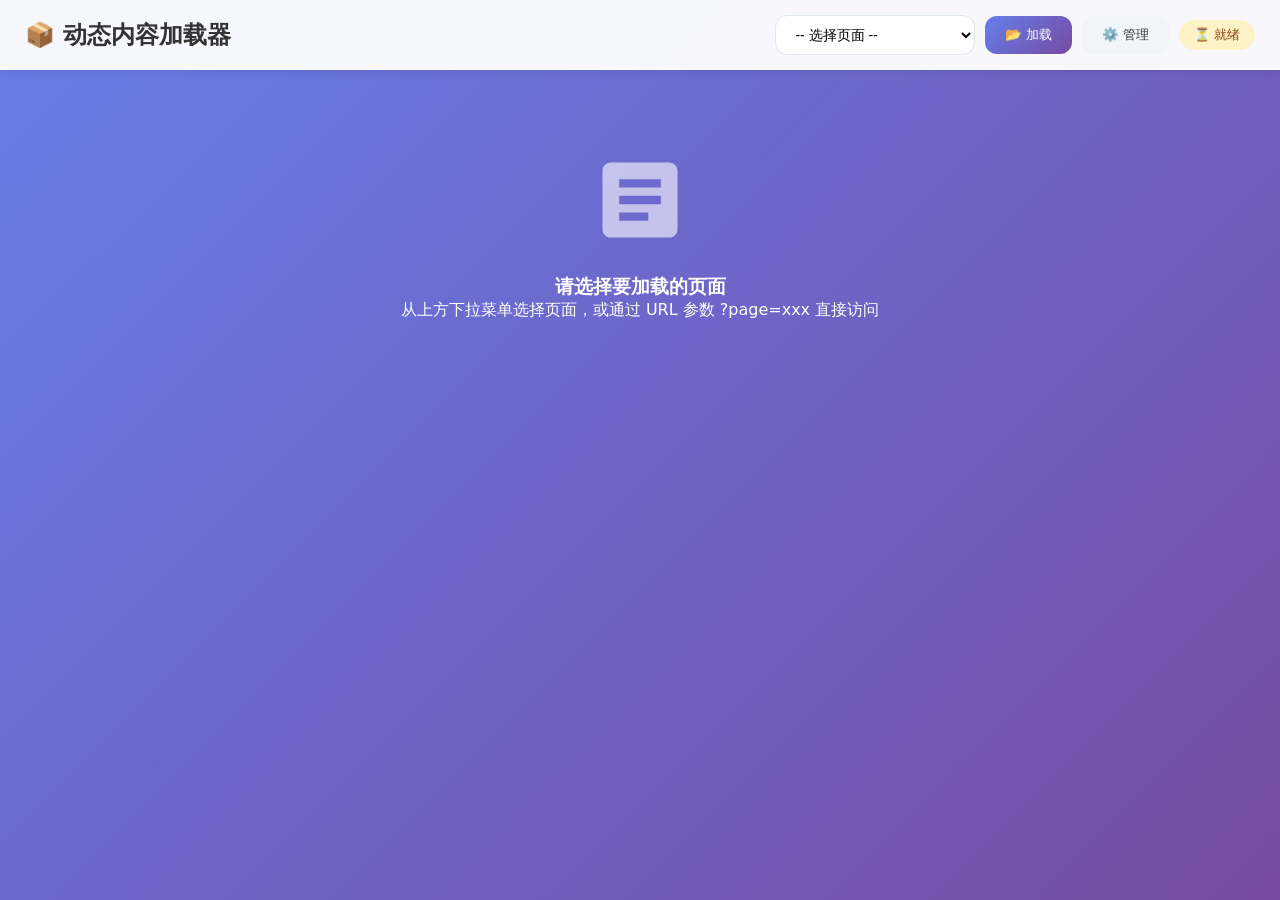
==== index.html @ f2f9ce3c "Add files via upload" ====
<!DOCTYPE html>
<html lang="zh">
<head>
    <meta charset="UTF-8">
    <meta name="viewport" content="width=device-width, initial-scale=1.0, maximum-scale=1.0, user-scalable=no">
    <title>动态页面加载器</title>
    <style>
        * { margin: 0; padding: 0; box-sizing: border-box; }
        body {
            font-family: system-ui, -apple-system, 'Segoe UI', Roboto, sans-serif;
            background: linear-gradient(135deg, #667eea 0%, #764ba2 100%);
            min-height: 100vh;
        }
        .loader-header {
            background: rgba(255,255,255,0.95);
            padding: 15px 25px;
            display: flex;
            justify-content: space-between;
            align-items: center;
            box-shadow: 0 2px 10px rgba(0,0,0,0.1);
            flex-wrap: wrap;
            gap: 15px;
        }
        .loader-header h1 { font-size: 1.5rem; color: #333; }
        .page-selector { display: flex; gap: 10px; align-items: center; flex-wrap: wrap; }
        .page-selector select {
            padding: 10px 15px;
            border: 1.5px solid #dde7f0;
            border-radius: 12px;
            font-size: 14px;
            background: white;
            min-width: 200px;
        }
        .page-selector button {
            padding: 10px 20px;
            background: linear-gradient(135deg, #667eea 0%, #764ba2 100%);
            color: white;
            border: none;
            border-radius: 12px;
            font-weight: 500;
            cursor: pointer;
        }
        .status-badge {
            padding: 6px 15px;
            border-radius: 20px;
            font-size: 13px;
            font-weight: 500;
        }
        .status-loading { background: #fef3c7; color: #92400e; }
        .status-success { background: #d1fae5; color: #065f46; }
        .status-error { background: #fee2e2; color: #991b1b; }
        #dynamicContent { min-height: calc(100vh - 70px); }
        .empty-state {
            text-align: center;
            padding: 80px 20px;
            color: white;
        }
        .empty-state svg { width: 100px; height: 100px; margin-bottom: 20px; opacity: 0.6; }
        
        .admin-panel {
            background: rgba(255,255,255,0.98);
            margin: 20px;
            padding: 25px;
            border-radius: 20px;
            box-shadow: 0 10px 40px rgba(0,0,0,0.2);
            display: none;
        }
        .admin-panel.show { display: block; }
        .admin-panel h3 { margin-bottom: 20px; color: #333; }
        .admin-panel label { font-weight: 500; color: #555; display: block; margin-bottom: 5px; margin-top: 10px; }
        .admin-panel input, .admin-panel textarea {
            width: 100%;
            padding: 12px;
            border: 1.5px solid #e2e8f0;
            border-radius: 12px;
            font-family: monospace;
            font-size: 13px;
            margin-bottom: 5px;
        }
        .admin-panel textarea { resize: vertical; }
        .admin-panel button {
            padding: 12px 24px;
            background: #0a2540;
            color: white;
            border: none;
            border-radius: 12px;
            cursor: pointer;
            margin-right: 10px;
            margin-top: 15px;
            font-weight: 500;
        }
        .admin-panel .btn-secondary { background: #f1f5f9; color: #333; }
        .admin-panel .btn-danger { background: #dc2626; color: white; }
        
        .editor-tabs {
            display: flex;
            gap: 5px;
            margin-bottom: 10px;
            border-bottom: 1px solid #e2e8f0;
        }
        .editor-tab {
            padding: 8px 16px;
            background: none;
            border: none;
            cursor: pointer;
            font-size: 14px;
            color: #666;
            border-radius: 8px 8px 0 0;
        }
        .editor-tab.active {
            background: #f1f5f9;
            color: #667eea;
            font-weight: 500;
        }
        .editor-pane { display: none; }
        .editor-pane.active { display: block; }
        
        .overlay {
            display: none;
            position: fixed;
            top: 0; left: 0; right: 0; bottom: 0;
            background: rgba(0,0,0,0.4);
            backdrop-filter: blur(4px);
            z-index: 9999;
        }
        .overlay.show { display: block; }
        
        .pwd-modal {
            display: none;
            position: fixed;
            top: 30%;
            left: 50%;
            transform: translate(-50%, -50%);
            background: white;
            border-radius: 28px;
            padding: 30px;
            box-shadow: 0 30px 60px rgba(0,0,0,0.3);
            z-index: 10000;
            max-width: 380px;
            width: 90%;
        }
        .pwd-modal.show { display: block; }
        .pwd-modal h4 { margin-bottom: 20px; color: #333; }
        .pwd-modal input {
            width: 100%;
            padding: 14px;
            font-size: 1.1rem;
            text-align: center;
            border: 2px solid #e2e8f0;
            border-radius: 20px;
            margin-bottom: 20px;
        }
        .pwd-modal input:focus { border-color: #667eea; outline: none; }
        .pwd-actions { display: flex; gap: 12px; }
        .pwd-actions button {
            flex: 1;
            padding: 14px;
            border-radius: 40px;
            font-weight: 600;
            cursor: pointer;
            border: none;
            font-size: 1rem;
        }
        .btn-confirm { background: linear-gradient(135deg, #667eea 0%, #764ba2 100%); color: white; }
        .btn-cancel { background: #f1f5f9; color: #333; }
        
        .toast-msg {
            position: fixed;
            bottom: 30px;
            left: 50%;
            transform: translateX(-50%);
            background: #1e293b;
            color: white;
            padding: 12px 30px;
            border-radius: 60px;
            opacity: 0;
            transition: opacity 0.2s;
            z-index: 99999;
            pointer-events: none;
        }
        .toast-msg.show { opacity: 1; }
        
        .action-buttons {
            display: flex;
            gap: 10px;
            flex-wrap: wrap;
        }
    </style>
</head>
<body>
    <div class="loader-header">
        <h1>📦 动态内容加载器</h1>
        <div class="page-selector">
            <select id="pageSelect">
                <option value="">-- 选择页面 --</option>
            </select>
            <button id="loadPageBtn">📂 加载</button>
            <button id="toggleAdminBtn" style="background:#f1f5f9;color:#333;">⚙️ 管理</button>
            <span class="status-badge status-loading" id="loadStatus">⏳ 就绪</span>
        </div>
    </div>

    <div class="admin-panel" id="adminPanel">
        <h3>📝 代码编辑器</h3>
        <label>📛 页面名称:</label>
        <input type="text" id="adminPageName" placeholder="例如: message_board">
        
        <div class="editor-tabs">
            <button class="editor-tab active" data-tab="html">📄 HTML</button>
            <button class="editor-tab" data-tab="css">🎨 CSS</button>
            <button class="editor-tab" data-tab="js">⚙️ JavaScript</button>
            <button class="editor-tab" data-tab="combined">📦 完整代码</button>
        </div>
        
        <div class="editor-pane active" id="pane-html">
            <label>HTML 内容:</label>
            <textarea id="adminHtml" rows="12" placeholder="HTML 代码..."></textarea>
        </div>
        
        <div class="editor-pane" id="pane-css">
            <label>CSS 内容:</label>
            <textarea id="adminCss" rows="12" placeholder="CSS 代码..."></textarea>
        </div>
        
        <div class="editor-pane" id="pane-js">
            <label>JavaScript 内容:</label>
            <textarea id="adminJs" rows="12" placeholder="JavaScript 代码..."></textarea>
        </div>
        
        <div class="editor-pane" id="pane-combined">
            <label>完整 HTML 代码:</label>
            <textarea id="adminCombined" rows="12" placeholder="粘贴完整的 HTML 代码..."></textarea>
            <p style="font-size:12px;color:#666;margin-top:5px;">💡 粘贴完整代码后，点击「解析」自动拆分为 HTML/CSS/JS</p>
            <button id="parseCombinedBtn" style="margin-top:10px;background:#667eea;">🔍 解析代码</button>
        </div>
        
        <div class="action-buttons">
            <button id="savePageBtn">💾 保存到数据库</button>
            <button id="deletePageBtn" class="btn-danger">🗑️ 删除此页面</button>
            <button id="closeAdminBtn" class="btn-secondary">❌ 关闭</button>
        </div>
        <p style="margin-top:15px;font-size:12px;color:#666;">🔒 保存/删除需要输入密码 (12345)</p>
    </div>

    <div id="dynamicContent">
        <div class="empty-state">
            <svg viewBox="0 0 24 24" fill="currentColor">
                <path d="M19 3H5c-1.1 0-2 .9-2 2v14c0 1.1.9 2 2 2h14c1.1 0 2-.9 2-2V5c0-1.1-.9-2-2-2zm-5 14H7v-2h7v2zm3-4H7v-2h10v2zm0-4H7V7h10v2z"/>
            </svg>
            <h3>请选择要加载的页面</h3>
            <p>从上方下拉菜单选择页面，或通过 URL 参数 ?page=xxx 直接访问</p>
        </div>
    </div>

    <div class="overlay" id="overlay"></div>
    
    <div class="pwd-modal" id="passwordModal">
        <h4>🔐 请输入密码</h4>
        <input type="password" id="pwdInput" placeholder="密码" maxlength="20">
        <div class="pwd-actions">
            <button class="btn-confirm" id="pwdConfirm">确认</button>
            <button class="btn-cancel" id="pwdCancel">取消</button>
        </div>
    </div>

    <div class="toast-msg" id="toast"></div>

    <script type="module">
        import { createClient } from 'https://esm.sh/@supabase/supabase-js@2';

        const SUPABASE_URL = 'https://sqhcbwqrpyzglbcclzzj.supabase.co';
        const SUPABASE_ANON_KEY = 'eyJhbGciOiJIUzI1NiIsInR5cCI6IkpXVCJ9.eyJpc3MiOiJzdXBhYmFzZSIsInJlZiI6InNxaGNid3FycHl6Z2xiY2NsenpqIiwicm9sZSI6ImFub24iLCJpYXQiOjE3NzYxODIwMDUsImV4cCI6MjA5MTc1ODAwNX0.1-MdHopPxwfzU9Zu78Ae4FiyMazAPswrA4HwcHJKeP0';
        const ADMIN_PASSWORD = '12345';

        const supabase = createClient(SUPABASE_URL, SUPABASE_ANON_KEY);
        window.sharedSupabase = supabase;

        const pageSelect = document.getElementById('pageSelect');
        const loadPageBtn = document.getElementById('loadPageBtn');
        const loadStatus = document.getElementById('loadStatus');
        const dynamicContent = document.getElementById('dynamicContent');
        const toggleAdminBtn = document.getElementById('toggleAdminBtn');
        const adminPanel = document.getElementById('adminPanel');
        const closeAdminBtn = document.getElementById('closeAdminBtn');
        const savePageBtn = document.getElementById('savePageBtn');
        const deletePageBtn = document.getElementById('deletePageBtn');
        const adminPageName = document.getElementById('adminPageName');
        const adminHtml = document.getElementById('adminHtml');
        const adminCss = document.getElementById('adminCss');
        const adminJs = document.getElementById('adminJs');
        const adminCombined = document.getElementById('adminCombined');
        const parseCombinedBtn = document.getElementById('parseCombinedBtn');
        const overlay = document.getElementById('overlay');
        const passwordModal = document.getElementById('passwordModal');
        const pwdInput = document.getElementById('pwdInput');
        const pwdConfirm = document.getElementById('pwdConfirm');
        const pwdCancel = document.getElementById('pwdCancel');
        const toast = document.getElementById('toast');

        let pendingAction = null;

        console.log('✅ 动态加载器已启动');

        // 标签页切换
        document.querySelectorAll('.editor-tab').forEach(tab => {
            tab.addEventListener('click', () => {
                const tabName = tab.dataset.tab;
                document.querySelectorAll('.editor-tab').forEach(t => t.classList.remove('active'));
                document.querySelectorAll('.editor-pane').forEach(p => p.classList.remove('active'));
                tab.classList.add('active');
                document.getElementById(`pane-${tabName}`).classList.add('active');
            });
        });

        // 解析完整代码
        parseCombinedBtn.addEventListener('click', () => {
            const fullCode = adminCombined.value;
            const styleMatch = fullCode.match(/<style[^>]*>([\s\S]*?)<\/style>/i);
            const scriptMatch = fullCode.match(/<script[^>]*>([\s\S]*?)<\/script>/i);
            
            let html = fullCode
                .replace(/<style[^>]*>[\s\S]*?<\/style>/gi, '')
                .replace(/<script[^>]*>[\s\S]*?<\/script>/gi, '')
                .replace(/<link[^>]*>/gi, '')
                .replace(/<meta[^>]*>/gi, '')
                .replace(/<title[^>]*>[\s\S]*?<\/title>/gi, '')
                .replace(/<!DOCTYPE[^>]*>/gi, '')
                .replace(/<html[^>]*>/gi, '')
                .replace(/<\/html>/gi, '')
                .replace(/<head[^>]*>[\s\S]*?<\/head>/gi, '')
                .replace(/<body[^>]*>/gi, '')
                .replace(/<\/body>/gi, '')
                .trim();
            
            if (styleMatch) adminCss.value = styleMatch[1].trim();
            if (scriptMatch) adminJs.value = scriptMatch[1].trim();
            adminHtml.value = html;
            
            document.querySelector('[data-tab="html"]').click();
            showToast('✅ 代码已解析');
        });

        function showToast(text) {
            toast.textContent = text;
            toast.classList.add('show');
            setTimeout(() => toast.classList.remove('show'), 2000);
        }

        function showPasswordModal(action) {
            pendingAction = action;
            pwdInput.value = '';
            overlay.classList.add('show');
            passwordModal.classList.add('show');
            pwdInput.focus();
        }

        function hidePasswordModal() {
            overlay.classList.remove('show');
            passwordModal.classList.remove('show');
        }

        async function verifyPassword() {
            const pwd = pwdInput.value.trim();
            
            if (pwd !== ADMIN_PASSWORD) {
                alert('❌ 密码错误');
                pwdInput.value = '';
                pwdInput.focus();
                return;
            }
            
            const action = pendingAction;
            overlay.classList.remove('show');
            passwordModal.classList.remove('show');
            
            if (action === 'admin') {
                await openAdminPanel();
            } else if (action === 'save') {
                await savePageCode();
            } else if (action === 'delete') {
                await deletePageCode();
            }
            
            pendingAction = null;
        }

        async function openAdminPanel() {
            const page = pageSelect.value;
            if (page) {
                await loadPageForEdit(page);
                adminPageName.value = page;
            }
            adminPanel.classList.add('show');
            showToast('✅ 已进入管理模式');
        }

        async function loadPageList() {
            const { data, error } = await supabase
                .from('page_code')
                .select('page_name')
                .order('page_name');
            
            if (error) return;
            
            const pages = data || [];
            pageSelect.innerHTML = '<option value="">-- 选择页面 --</option>';
            pages.forEach(p => {
                pageSelect.innerHTML += `<option value="${p.page_name}">${p.page_name}</option>`;
            });

            const urlPage = new URLSearchParams(window.location.search).get('page');
            if (urlPage) {
                pageSelect.value = urlPage;
                loadPage(urlPage);
            }
        }

        async function loadPage(pageName) {
            if (!pageName) return;
            
            loadStatus.textContent = '⏳ 加载中...';
            loadStatus.className = 'status-badge status-loading';
            
            const { data, error } = await supabase
                .from('page_code')
                .select('*')
                .eq('page_name', pageName)
                .single();

            if (error) {
                loadStatus.textContent = '❌ 失败';
                loadStatus.className = 'status-badge status-error';
                dynamicContent.innerHTML = `<div class="empty-state"><h3>加载失败</h3><p>${error.message}</p></div>`;
                return;
            }

            loadStatus.textContent = '✅ 已加载';
            loadStatus.className = 'status-badge status-success';

            document.querySelectorAll('style[data-dynamic]').forEach(s => s.remove());
            document.querySelectorAll('script[data-dynamic]').forEach(s => s.remove());

            if (data.css_content) {
                const style = document.createElement('style');
                style.setAttribute('data-dynamic', 'true');
                style.textContent = data.css_content;
                document.head.appendChild(style);
            }

            dynamicContent.innerHTML = data.html_content || '<div class="empty-state"><h3>暂无内容</h3></div>';

            if (data.js_content) {
                const script = document.createElement('script');
                script.setAttribute('data-dynamic', 'true');
                script.setAttribute('type', 'module');
                script.textContent = data.js_content;
                document.body.appendChild(script);
            }

            const url = new URL(window.location);
            url.searchParams.set('page', pageName);
            window.history.replaceState({}, '', url);
            
            showToast(`✅ 已加载: ${pageName}`);
        }

        async function loadPageForEdit(pageName) {
            const { data } = await supabase
                .from('page_code')
                .select('*')
                .eq('page_name', pageName)
                .single();
            
            if (data) {
                adminHtml.value = data.html_content || '';
                adminCss.value = data.css_content || '';
                adminJs.value = data.js_content || '';
                adminCombined.value = '';
                console.log('✅ 已加载到编辑器:', pageName);
            }
        }

        async function savePageCode() {
            const pageName = adminPageName.value.trim();
            if (!pageName) {
                alert('请输入页面名称');
                return;
            }

            const { error } = await supabase
                .from('page_code')
                .upsert({
                    page_name: pageName,
                    html_content: adminHtml.value,
                    css_content: adminCss.value,
                    js_content: adminJs.value,
                    updated_at: new Date()
                });

            if (error) {
                alert('保存失败: ' + error.message);
                return;
            }

            showToast('✅ 保存成功');
            adminPanel.classList.remove('show');
            
            await loadPageList();
            pageSelect.value = pageName;
            loadPage(pageName);
        }

        async function deletePageCode() {
            const pageName = adminPageName.value.trim();
            if (!pageName) {
                alert('请输入页面名称');
                return;
            }

            if (!confirm(`确定要删除页面 "${pageName}" 吗？此操作不可撤销！`)) {
                return;
            }

            const { error } = await supabase
                .from('page_code')
                .delete()
                .eq('page_name', pageName);

            if (error) {
                alert('删除失败: ' + error.message);
                return;
            }

            showToast(`🗑️ 已删除页面: ${pageName}`);
            adminPanel.classList.remove('show');
            
            adminPageName.value = '';
            adminHtml.value = '';
            adminCss.value = '';
            adminJs.value = '';
            adminCombined.value = '';
            
            await loadPageList();
            
            if (pageSelect.value === pageName || !pageSelect.value) {
                dynamicContent.innerHTML = `<div class="empty-state">
                    <svg viewBox="0 0 24 24" fill="currentColor">
                        <path d="M19 3H5c-1.1 0-2 .9-2 2v14c0 1.1.9 2 2 2h14c1.1 0 2-.9 2-2V5c0-1.1-.9-2-2-2zm-5 14H7v-2h7v2zm3-4H7v-2h10v2zm0-4H7V7h10v2z"/>
                    </svg>
                    <h3>请选择要加载的页面</h3>
                </div>`;
                loadStatus.textContent = '⏳ 就绪';
                loadStatus.className = 'status-badge status-loading';
            }
        }

        // 事件绑定
        loadPageBtn.addEventListener('click', () => {
            const page = pageSelect.value;
            if (page) loadPage(page);
            else showToast('⚠️ 请先选择一个页面');
        });

        pageSelect.addEventListener('change', () => {
            const page = pageSelect.value;
            if (page) {
                loadPage(page);
                // 🔥 如果管理面板是打开的，自动加载到编辑器
                if (adminPanel.classList.contains('show')) {
                    loadPageForEdit(page);
                    adminPageName.value = page;
                }
            }
        });

        toggleAdminBtn.addEventListener('click', () => {
            showPasswordModal('admin');
        });

        closeAdminBtn.addEventListener('click', () => {
            adminPanel.classList.remove('show');
        });

        savePageBtn.addEventListener('click', () => {
            if (!adminPageName.value.trim()) {
                alert('请输入页面名称');
                return;
            }
            showPasswordModal('save');
        });

        deletePageBtn.addEventListener('click', () => {
            if (!adminPageName.value.trim()) {
                alert('请输入页面名称');
                return;
            }
            showPasswordModal('delete');
        });

        pwdConfirm.addEventListener('click', verifyPassword);
        pwdCancel.addEventListener('click', hidePasswordModal);
        pwdInput.addEventListener('keypress', e => { if (e.key === 'Enter') verifyPassword(); });
        overlay.addEventListener('click', hidePasswordModal);
        document.addEventListener('keydown', e => { 
            if (e.key === 'Escape' && passwordModal.classList.contains('show')) {
                hidePasswordModal();
            }
        });

        // 初始化
        loadPageList();
    </script>
</body>
</html>
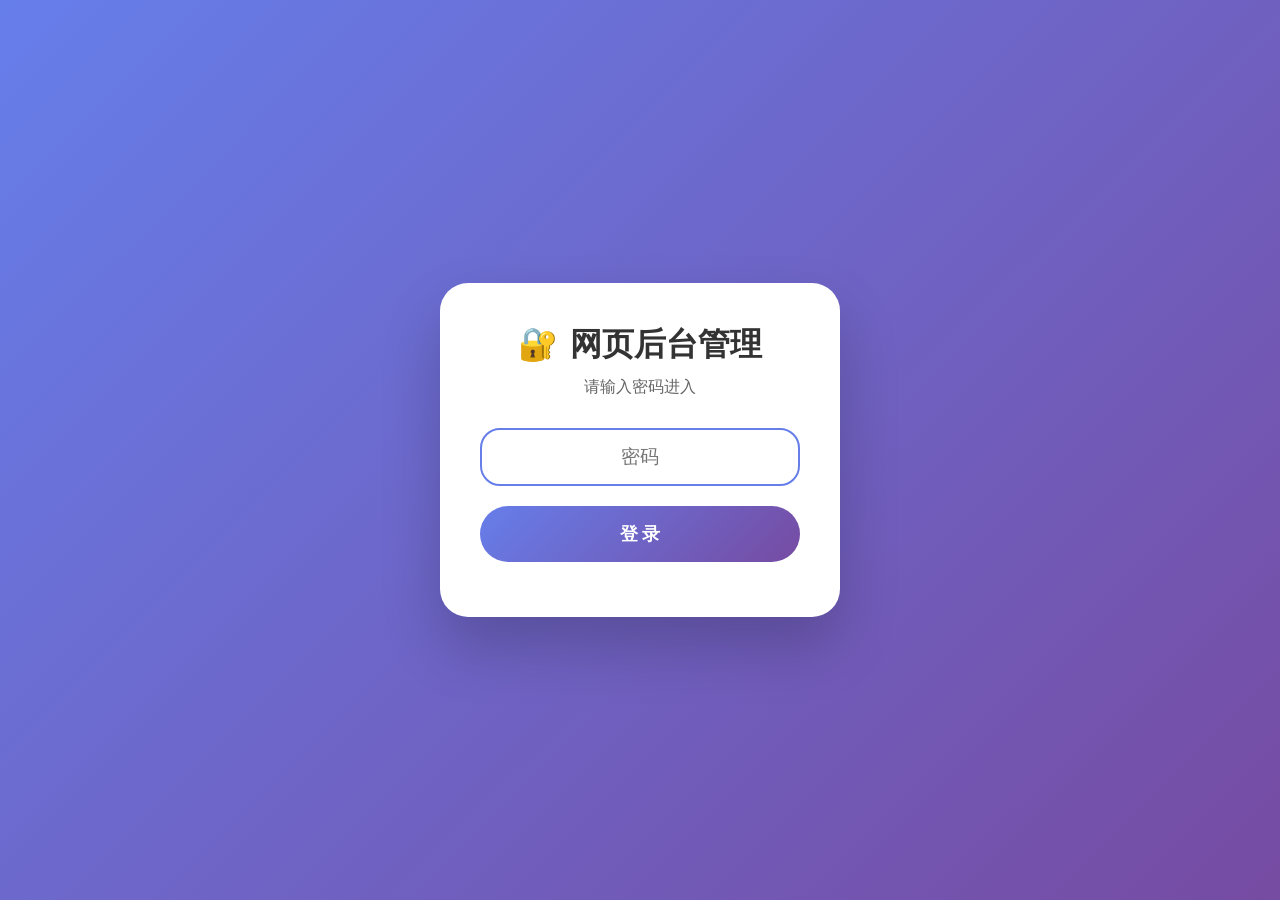
==== commit f06999a3: "Update index.html" ====
--- a/index.html
+++ b/index.html
@@ -3,13 +3,80 @@
 <head>
     <meta charset="UTF-8">
     <meta name="viewport" content="width=device-width, initial-scale=1.0, maximum-scale=1.0, user-scalable=no">
-    <title>动态页面加载器</title>
+    <title>网页后台管理</title>
     <style>
         * { margin: 0; padding: 0; box-sizing: border-box; }
         body {
             font-family: system-ui, -apple-system, 'Segoe UI', Roboto, sans-serif;
             background: linear-gradient(135deg, #667eea 0%, #764ba2 100%);
             min-height: 100vh;
+        }
+        
+        /* 登录页面 */
+        .login-container {
+            display: flex;
+            align-items: center;
+            justify-content: center;
+            min-height: 100vh;
+            padding: 20px;
+        }
+        .login-box {
+            background: white;
+            border-radius: 28px;
+            padding: 40px;
+            max-width: 400px;
+            width: 100%;
+            box-shadow: 0 30px 60px rgba(0,0,0,0.2);
+            text-align: center;
+        }
+        .login-box h1 {
+            font-size: 2rem;
+            color: #333;
+            margin-bottom: 10px;
+        }
+        .login-box p {
+            color: #666;
+            margin-bottom: 30px;
+        }
+        .login-box input {
+            width: 100%;
+            padding: 16px 20px;
+            font-size: 1.2rem;
+            text-align: center;
+            border: 2px solid #e2e8f0;
+            border-radius: 20px;
+            margin-bottom: 20px;
+            outline: none;
+        }
+        .login-box input:focus {
+            border-color: #667eea;
+        }
+        .login-box button {
+            width: 100%;
+            padding: 16px;
+            background: linear-gradient(135deg, #667eea 0%, #764ba2 100%);
+            color: white;
+            border: none;
+            border-radius: 40px;
+            font-size: 1.1rem;
+            font-weight: 600;
+            cursor: pointer;
+        }
+        .login-box button:hover {
+            transform: scale(1.02);
+        }
+        .login-error {
+            color: #dc2626;
+            margin-top: 15px;
+            font-size: 14px;
+        }
+        
+        /* 主界面 */
+        .main-app {
+            display: none;
+        }
+        .main-app.show {
+            display: block;
         }
         .loader-header {
             background: rgba(255,255,255,0.95);
@@ -114,55 +181,6 @@
         }
         .editor-pane { display: none; }
         .editor-pane.active { display: block; }
-        
-        .overlay {
-            display: none;
-            position: fixed;
-            top: 0; left: 0; right: 0; bottom: 0;
-            background: rgba(0,0,0,0.4);
-            backdrop-filter: blur(4px);
-            z-index: 9999;
-        }
-        .overlay.show { display: block; }
-        
-        .pwd-modal {
-            display: none;
-            position: fixed;
-            top: 30%;
-            left: 50%;
-            transform: translate(-50%, -50%);
-            background: white;
-            border-radius: 28px;
-            padding: 30px;
-            box-shadow: 0 30px 60px rgba(0,0,0,0.3);
-            z-index: 10000;
-            max-width: 380px;
-            width: 90%;
-        }
-        .pwd-modal.show { display: block; }
-        .pwd-modal h4 { margin-bottom: 20px; color: #333; }
-        .pwd-modal input {
-            width: 100%;
-            padding: 14px;
-            font-size: 1.1rem;
-            text-align: center;
-            border: 2px solid #e2e8f0;
-            border-radius: 20px;
-            margin-bottom: 20px;
-        }
-        .pwd-modal input:focus { border-color: #667eea; outline: none; }
-        .pwd-actions { display: flex; gap: 12px; }
-        .pwd-actions button {
-            flex: 1;
-            padding: 14px;
-            border-radius: 40px;
-            font-weight: 600;
-            cursor: pointer;
-            border: none;
-            font-size: 1rem;
-        }
-        .btn-confirm { background: linear-gradient(135deg, #667eea 0%, #764ba2 100%); color: white; }
-        .btn-cancel { background: #f1f5f9; color: #333; }
         
         .toast-msg {
             position: fixed;
@@ -185,84 +203,103 @@
             gap: 10px;
             flex-wrap: wrap;
         }
+        
+        .logout-btn {
+            background: #f1f5f9;
+            color: #333;
+            border: none;
+            padding: 8px 16px;
+            border-radius: 8px;
+            cursor: pointer;
+            font-size: 14px;
+        }
+        .logout-btn:hover {
+            background: #e2e8f0;
+        }
     </style>
 </head>
 <body>
-    <div class="loader-header">
-        <h1>📦 动态内容加载器</h1>
-        <div class="page-selector">
-            <select id="pageSelect">
-                <option value="">-- 选择页面 --</option>
-            </select>
-            <button id="loadPageBtn">📂 加载</button>
-            <button id="toggleAdminBtn" style="background:#f1f5f9;color:#333;">⚙️ 管理</button>
-            <span class="status-badge status-loading" id="loadStatus">⏳ 就绪</span>
+    <!-- 登录页面 -->
+    <div class="login-container" id="loginPage">
+        <div class="login-box">
+            <h1>🔐 网页后台管理</h1>
+            <p>请输入密码进入</p>
+            <input type="password" id="loginPwdInput" placeholder="密码" maxlength="20" autofocus>
+            <button id="loginBtn">登 录</button>
+            <div class="login-error" id="loginError"></div>
         </div>
     </div>
 
-    <div class="admin-panel" id="adminPanel">
-        <h3>📝 代码编辑器</h3>
-        <label>📛 页面名称:</label>
-        <input type="text" id="adminPageName" placeholder="例如: message_board">
-        
-        <div class="editor-tabs">
-            <button class="editor-tab active" data-tab="html">📄 HTML</button>
-            <button class="editor-tab" data-tab="css">🎨 CSS</button>
-            <button class="editor-tab" data-tab="js">⚙️ JavaScript</button>
-            <button class="editor-tab" data-tab="combined">📦 完整代码</button>
+    <!-- 主应用 -->
+    <div class="main-app" id="mainApp">
+        <div class="loader-header">
+            <div style="display: flex; align-items: center; gap: 20px;">
+                <h1>📦 网页后台管理</h1>
+                <button class="logout-btn" id="logoutBtn">🚪 退出登录</button>
+            </div>
+            <div class="page-selector">
+                <select id="pageSelect">
+                    <option value="">-- 选择页面 --</option>
+                </select>
+                <button id="loadPageBtn">📂 加载</button>
+                <button id="toggleAdminBtn" style="background:#f1f5f9;color:#333;">⚙️ 管理</button>
+                <span class="status-badge status-loading" id="loadStatus">⏳ 就绪</span>
+            </div>
         </div>
-        
-        <div class="editor-pane active" id="pane-html">
-            <label>HTML 内容:</label>
-            <textarea id="adminHtml" rows="12" placeholder="HTML 代码..."></textarea>
+
+        <div class="admin-panel" id="adminPanel">
+            <h3>📝 代码编辑器</h3>
+            <label>📛 页面名称:</label>
+            <input type="text" id="adminPageName" placeholder="例如: message_board">
+            
+            <div class="editor-tabs">
+                <button class="editor-tab active" data-tab="html">📄 HTML</button>
+                <button class="editor-tab" data-tab="css">🎨 CSS</button>
+                <button class="editor-tab" data-tab="js">⚙️ JavaScript</button>
+                <button class="editor-tab" data-tab="combined">📦 完整代码</button>
+            </div>
+            
+            <div class="editor-pane active" id="pane-html">
+                <label>HTML 内容:</label>
+                <textarea id="adminHtml" rows="12" placeholder="HTML 代码..."></textarea>
+            </div>
+            
+            <div class="editor-pane" id="pane-css">
+                <label>CSS 内容:</label>
+                <textarea id="adminCss" rows="12" placeholder="CSS 代码..."></textarea>
+            </div>
+            
+            <div class="editor-pane" id="pane-js">
+                <label>JavaScript 内容:</label>
+                <textarea id="adminJs" rows="12" placeholder="JavaScript 代码..."></textarea>
+            </div>
+            
+            <div class="editor-pane" id="pane-combined">
+                <label>完整 HTML 代码:</label>
+                <textarea id="adminCombined" rows="12" placeholder="粘贴完整的 HTML 代码..."></textarea>
+                <p style="font-size:12px;color:#666;margin-top:5px;">💡 粘贴完整代码后，点击「解析」自动拆分为 HTML/CSS/JS</p>
+                <button id="parseCombinedBtn" style="margin-top:10px;background:#667eea;">🔍 解析代码</button>
+            </div>
+            
+            <div class="action-buttons">
+                <button id="savePageBtn">💾 保存到数据库</button>
+                <button id="deletePageBtn" class="btn-danger">🗑️ 删除此页面</button>
+                <button id="closeAdminBtn" class="btn-secondary">❌ 关闭</button>
+            </div>
+            <p style="margin-top:15px;font-size:12px;color:#666;">🔒 保存/删除无需二次密码验证</p>
         </div>
-        
-        <div class="editor-pane" id="pane-css">
-            <label>CSS 内容:</label>
-            <textarea id="adminCss" rows="12" placeholder="CSS 代码..."></textarea>
-        </div>
-        
-        <div class="editor-pane" id="pane-js">
-            <label>JavaScript 内容:</label>
-            <textarea id="adminJs" rows="12" placeholder="JavaScript 代码..."></textarea>
-        </div>
-        
-        <div class="editor-pane" id="pane-combined">
-            <label>完整 HTML 代码:</label>
-            <textarea id="adminCombined" rows="12" placeholder="粘贴完整的 HTML 代码..."></textarea>
-            <p style="font-size:12px;color:#666;margin-top:5px;">💡 粘贴完整代码后，点击「解析」自动拆分为 HTML/CSS/JS</p>
-            <button id="parseCombinedBtn" style="margin-top:10px;background:#667eea;">🔍 解析代码</button>
-        </div>
-        
-        <div class="action-buttons">
-            <button id="savePageBtn">💾 保存到数据库</button>
-            <button id="deletePageBtn" class="btn-danger">🗑️ 删除此页面</button>
-            <button id="closeAdminBtn" class="btn-secondary">❌ 关闭</button>
-        </div>
-        <p style="margin-top:15px;font-size:12px;color:#666;">🔒 保存/删除需要输入密码 (12345)</p>
-    </div>
-
-    <div id="dynamicContent">
-        <div class="empty-state">
-            <svg viewBox="0 0 24 24" fill="currentColor">
-                <path d="M19 3H5c-1.1 0-2 .9-2 2v14c0 1.1.9 2 2 2h14c1.1 0 2-.9 2-2V5c0-1.1-.9-2-2-2zm-5 14H7v-2h7v2zm3-4H7v-2h10v2zm0-4H7V7h10v2z"/>
-            </svg>
-            <h3>请选择要加载的页面</h3>
-            <p>从上方下拉菜单选择页面，或通过 URL 参数 ?page=xxx 直接访问</p>
+
+        <div id="dynamicContent">
+            <div class="empty-state">
+                <svg viewBox="0 0 24 24" fill="currentColor">
+                    <path d="M19 3H5c-1.1 0-2 .9-2 2v14c0 1.1.9 2 2 2h14c1.1 0 2-.9 2-2V5c0-1.1-.9-2-2-2zm-5 14H7v-2h7v2zm3-4H7v-2h10v2zm0-4H7V7h10v2z"/>
+                </svg>
+                <h3>请选择要加载的页面</h3>
+                <p>从上方下拉菜单选择页面，或通过 URL 参数 ?page=xxx 直接访问</p>
+            </div>
         </div>
     </div>
 
-    <div class="overlay" id="overlay"></div>
-    
-    <div class="pwd-modal" id="passwordModal">
-        <h4>🔐 请输入密码</h4>
-        <input type="password" id="pwdInput" placeholder="密码" maxlength="20">
-        <div class="pwd-actions">
-            <button class="btn-confirm" id="pwdConfirm">确认</button>
-            <button class="btn-cancel" id="pwdCancel">取消</button>
-        </div>
-    </div>
-
     <div class="toast-msg" id="toast"></div>
 
     <script type="module">
@@ -270,11 +307,20 @@
 
         const SUPABASE_URL = 'https://sqhcbwqrpyzglbcclzzj.supabase.co';
         const SUPABASE_ANON_KEY = 'eyJhbGciOiJIUzI1NiIsInR5cCI6IkpXVCJ9.eyJpc3MiOiJzdXBhYmFzZSIsInJlZiI6InNxaGNid3FycHl6Z2xiY2NsenpqIiwicm9sZSI6ImFub24iLCJpYXQiOjE3NzYxODIwMDUsImV4cCI6MjA5MTc1ODAwNX0.1-MdHopPxwfzU9Zu78Ae4FiyMazAPswrA4HwcHJKeP0';
-        const ADMIN_PASSWORD = '12345';
+        const LOGIN_PASSWORD = '12345';
 
         const supabase = createClient(SUPABASE_URL, SUPABASE_ANON_KEY);
         window.sharedSupabase = supabase;
 
+        // 登录相关
+        const loginPage = document.getElementById('loginPage');
+        const mainApp = document.getElementById('mainApp');
+        const loginPwdInput = document.getElementById('loginPwdInput');
+        const loginBtn = document.getElementById('loginBtn');
+        const loginError = document.getElementById('loginError');
+        const logoutBtn = document.getElementById('logoutBtn');
+
+        // 主应用元素
         const pageSelect = document.getElementById('pageSelect');
         const loadPageBtn = document.getElementById('loadPageBtn');
         const loadStatus = document.getElementById('loadStatus');
@@ -290,16 +336,55 @@
         const adminJs = document.getElementById('adminJs');
         const adminCombined = document.getElementById('adminCombined');
         const parseCombinedBtn = document.getElementById('parseCombinedBtn');
-        const overlay = document.getElementById('overlay');
-        const passwordModal = document.getElementById('passwordModal');
-        const pwdInput = document.getElementById('pwdInput');
-        const pwdConfirm = document.getElementById('pwdConfirm');
-        const pwdCancel = document.getElementById('pwdCancel');
         const toast = document.getElementById('toast');
 
-        let pendingAction = null;
-
-        console.log('✅ 动态加载器已启动');
+        let isLoggedIn = false;
+
+        // 检查登录状态
+        function checkLogin() {
+            const saved = sessionStorage.getItem('admin_logged_in');
+            if (saved === 'true') {
+                isLoggedIn = true;
+                loginPage.style.display = 'none';
+                mainApp.classList.add('show');
+                loadPageList();
+            }
+        }
+
+        // 登录
+        function login() {
+            const pwd = loginPwdInput.value.trim();
+            if (pwd === LOGIN_PASSWORD) {
+                isLoggedIn = true;
+                sessionStorage.setItem('admin_logged_in', 'true');
+                loginPage.style.display = 'none';
+                mainApp.classList.add('show');
+                loginError.textContent = '';
+                loadPageList();
+                showToast('✅ 登录成功');
+            } else {
+                loginError.textContent = '❌ 密码错误';
+                loginPwdInput.value = '';
+                loginPwdInput.focus();
+            }
+        }
+
+        // 退出登录
+        function logout() {
+            isLoggedIn = false;
+            sessionStorage.removeItem('admin_logged_in');
+            mainApp.classList.remove('show');
+            loginPage.style.display = 'flex';
+            loginPwdInput.value = '';
+            loginPwdInput.focus();
+            loginError.textContent = '';
+        }
+
+        function showToast(text) {
+            toast.textContent = text;
+            toast.classList.add('show');
+            setTimeout(() => toast.classList.remove('show'), 2000);
+        }
 
         // 标签页切换
         document.querySelectorAll('.editor-tab').forEach(tab => {
@@ -340,60 +425,6 @@
             showToast('✅ 代码已解析');
         });
 
-        function showToast(text) {
-            toast.textContent = text;
-            toast.classList.add('show');
-            setTimeout(() => toast.classList.remove('show'), 2000);
-        }
-
-        function showPasswordModal(action) {
-            pendingAction = action;
-            pwdInput.value = '';
-            overlay.classList.add('show');
-            passwordModal.classList.add('show');
-            pwdInput.focus();
-        }
-
-        function hidePasswordModal() {
-            overlay.classList.remove('show');
-            passwordModal.classList.remove('show');
-        }
-
-        async function verifyPassword() {
-            const pwd = pwdInput.value.trim();
-            
-            if (pwd !== ADMIN_PASSWORD) {
-                alert('❌ 密码错误');
-                pwdInput.value = '';
-                pwdInput.focus();
-                return;
-            }
-            
-            const action = pendingAction;
-            overlay.classList.remove('show');
-            passwordModal.classList.remove('show');
-            
-            if (action === 'admin') {
-                await openAdminPanel();
-            } else if (action === 'save') {
-                await savePageCode();
-            } else if (action === 'delete') {
-                await deletePageCode();
-            }
-            
-            pendingAction = null;
-        }
-
-        async function openAdminPanel() {
-            const page = pageSelect.value;
-            if (page) {
-                await loadPageForEdit(page);
-                adminPageName.value = page;
-            }
-            adminPanel.classList.add('show');
-            showToast('✅ 已进入管理模式');
-        }
-
         async function loadPageList() {
             const { data, error } = await supabase
                 .from('page_code')
@@ -476,7 +507,6 @@
                 adminCss.value = data.css_content || '';
                 adminJs.value = data.js_content || '';
                 adminCombined.value = '';
-                console.log('✅ 已加载到编辑器:', pageName);
             }
         }
 
@@ -555,6 +585,10 @@
         }
 
         // 事件绑定
+        loginBtn.addEventListener('click', login);
+        loginPwdInput.addEventListener('keypress', e => { if (e.key === 'Enter') login(); });
+        logoutBtn.addEventListener('click', logout);
+
         loadPageBtn.addEventListener('click', () => {
             const page = pageSelect.value;
             if (page) loadPage(page);
@@ -565,7 +599,6 @@
             const page = pageSelect.value;
             if (page) {
                 loadPage(page);
-                // 🔥 如果管理面板是打开的，自动加载到编辑器
                 if (adminPanel.classList.contains('show')) {
                     loadPageForEdit(page);
                     adminPageName.value = page;
@@ -574,41 +607,23 @@
         });
 
         toggleAdminBtn.addEventListener('click', () => {
-            showPasswordModal('admin');
+            const page = pageSelect.value;
+            if (page) {
+                loadPageForEdit(page);
+                adminPageName.value = page;
+            }
+            adminPanel.classList.add('show');
         });
 
         closeAdminBtn.addEventListener('click', () => {
             adminPanel.classList.remove('show');
         });
 
-        savePageBtn.addEventListener('click', () => {
-            if (!adminPageName.value.trim()) {
-                alert('请输入页面名称');
-                return;
-            }
-            showPasswordModal('save');
-        });
-
-        deletePageBtn.addEventListener('click', () => {
-            if (!adminPageName.value.trim()) {
-                alert('请输入页面名称');
-                return;
-            }
-            showPasswordModal('delete');
-        });
-
-        pwdConfirm.addEventListener('click', verifyPassword);
-        pwdCancel.addEventListener('click', hidePasswordModal);
-        pwdInput.addEventListener('keypress', e => { if (e.key === 'Enter') verifyPassword(); });
-        overlay.addEventListener('click', hidePasswordModal);
-        document.addEventListener('keydown', e => { 
-            if (e.key === 'Escape' && passwordModal.classList.contains('show')) {
-                hidePasswordModal();
-            }
-        });
+        savePageBtn.addEventListener('click', savePageCode);
+        deletePageBtn.addEventListener('click', deletePageCode);
 
         // 初始化
-        loadPageList();
+        checkLogin();
     </script>
 </body>
-</html>+</html>
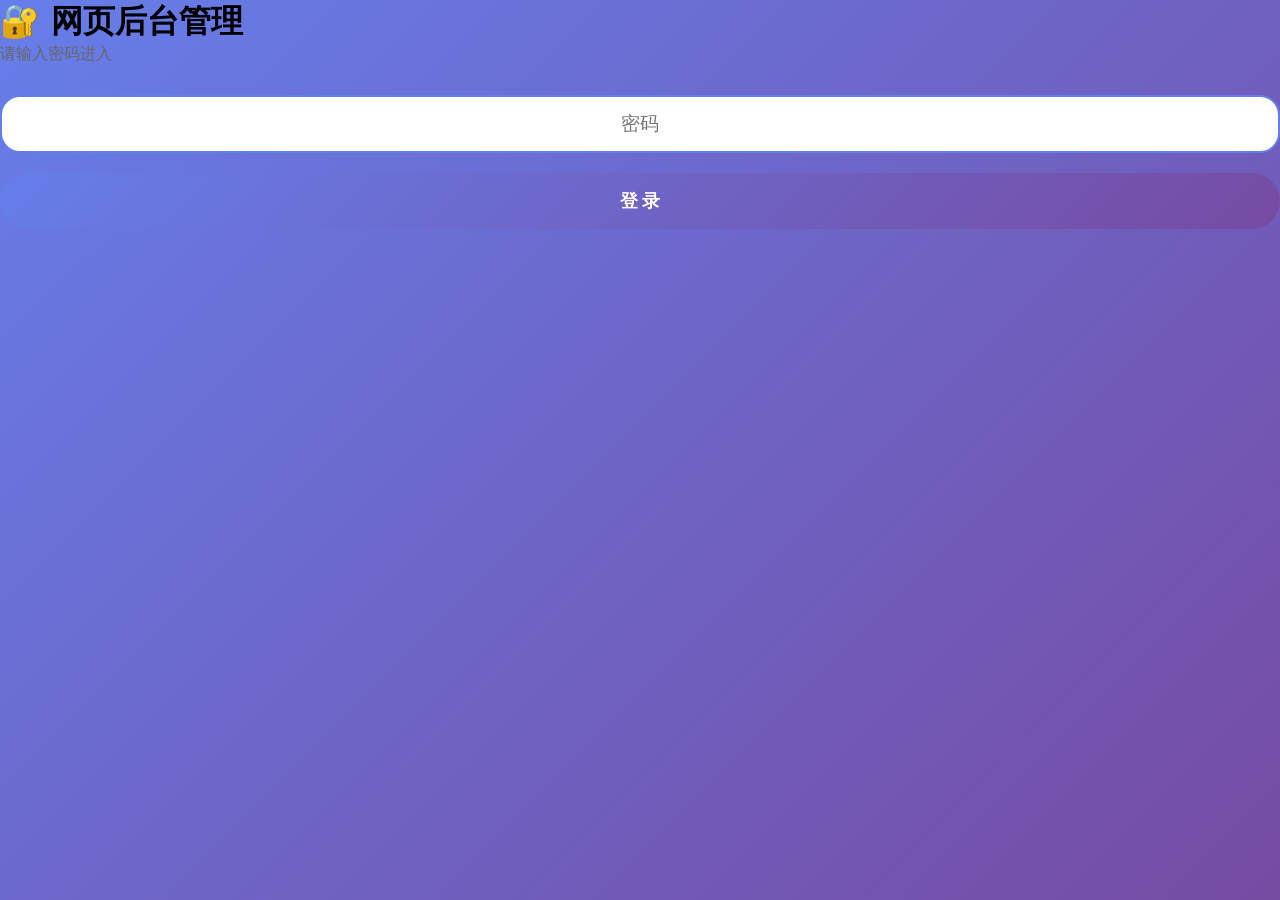
==== commit 48e53c12: "Update and rename index11.html to index.html" ====
--- a/index.html
+++ b/index.html
@@ -13,14 +13,14 @@
         }
         
         /* 登录页面 */
-        .login-container {
+        。login-container {
             display: flex;
             align-items: center;
             justify-content: center;
             min-height: 100vh;
             padding: 20px;
         }
-        .login-box {
+        。login-box {
             background: white;
             border-radius: 28px;
             padding: 40px;
@@ -29,7 +29,7 @@
             box-shadow: 0 30px 60px rgba(0,0,0,0.2);
             text-align: center;
         }
-        .login-box h1 {
+        。login-box h1 {
             font-size: 2rem;
             color: #333;
             margin-bottom: 10px;
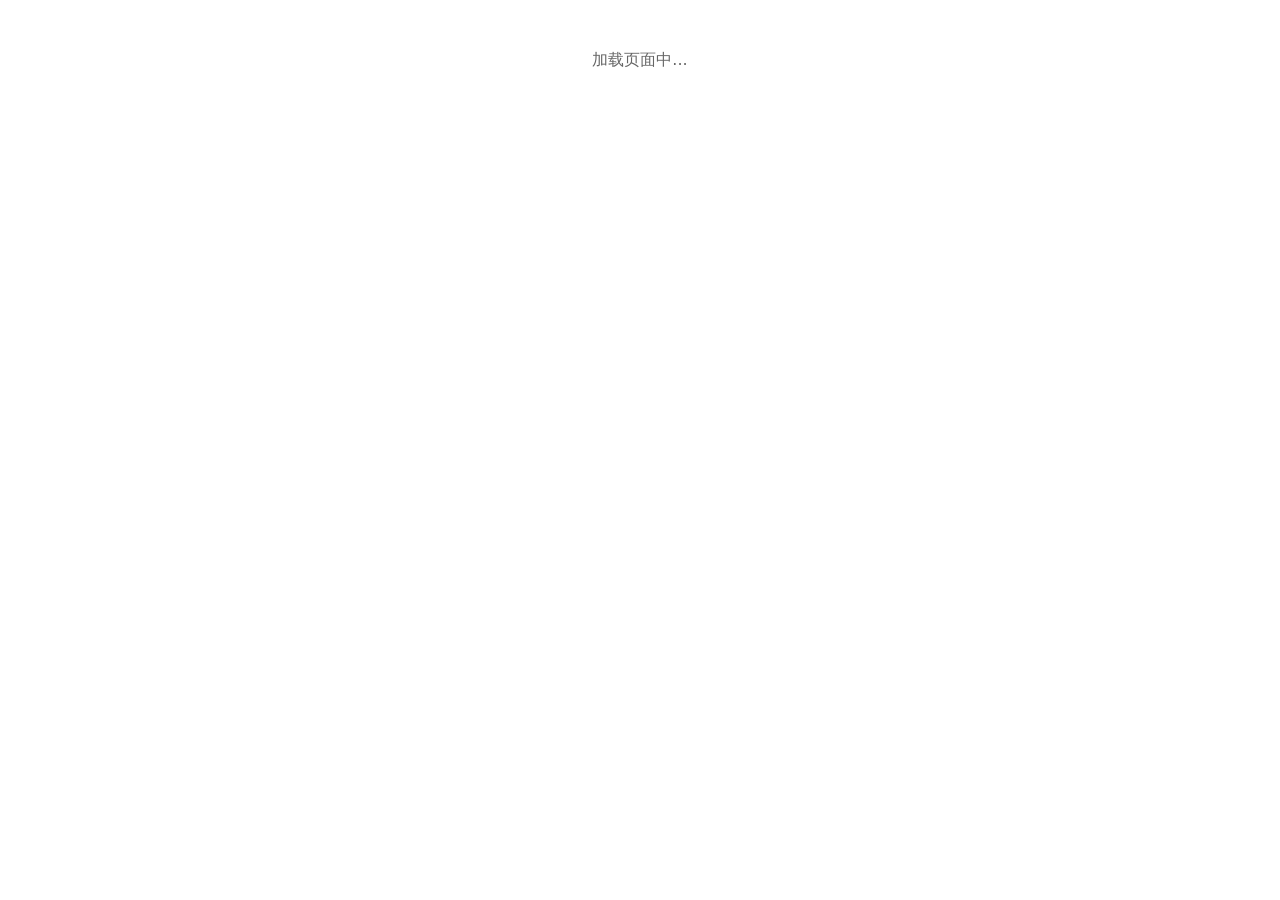
==== commit 3029d0ca: "Update index.html" ====
--- a/index.html
+++ b/index.html
@@ -1,629 +1,97 @@
 <!DOCTYPE html>
 <html lang="zh">
 <head>
-    <meta charset="UTF-8">
-    <meta name="viewport" content="width=device-width, initial-scale=1.0, maximum-scale=1.0, user-scalable=no">
-    <title>网页后台管理</title>
-    <style>
-        * { margin: 0; padding: 0; box-sizing: border-box; }
-        body {
-            font-family: system-ui, -apple-system, 'Segoe UI', Roboto, sans-serif;
-            background: linear-gradient(135deg, #667eea 0%, #764ba2 100%);
-            min-height: 100vh;
-        }
-        
-        /* 登录页面 */
-        。login-container {
-            display: flex;
-            align-items: center;
-            justify-content: center;
-            min-height: 100vh;
-            padding: 20px;
-        }
-        。login-box {
-            background: white;
-            border-radius: 28px;
-            padding: 40px;
-            max-width: 400px;
-            width: 100%;
-            box-shadow: 0 30px 60px rgba(0,0,0,0.2);
-            text-align: center;
-        }
-        。login-box h1 {
-            font-size: 2rem;
-            color: #333;
-            margin-bottom: 10px;
-        }
-        .login-box p {
-            color: #666;
-            margin-bottom: 30px;
-        }
-        .login-box input {
-            width: 100%;
-            padding: 16px 20px;
-            font-size: 1.2rem;
-            text-align: center;
-            border: 2px solid #e2e8f0;
-            border-radius: 20px;
-            margin-bottom: 20px;
-            outline: none;
-        }
-        .login-box input:focus {
-            border-color: #667eea;
-        }
-        .login-box button {
-            width: 100%;
-            padding: 16px;
-            background: linear-gradient(135deg, #667eea 0%, #764ba2 100%);
-            color: white;
-            border: none;
-            border-radius: 40px;
-            font-size: 1.1rem;
-            font-weight: 600;
-            cursor: pointer;
-        }
-        .login-box button:hover {
-            transform: scale(1.02);
-        }
-        .login-error {
-            color: #dc2626;
-            margin-top: 15px;
-            font-size: 14px;
-        }
-        
-        /* 主界面 */
-        .main-app {
-            display: none;
-        }
-        .main-app.show {
-            display: block;
-        }
-        .loader-header {
-            background: rgba(255,255,255,0.95);
-            padding: 15px 25px;
-            display: flex;
-            justify-content: space-between;
-            align-items: center;
-            box-shadow: 0 2px 10px rgba(0,0,0,0.1);
-            flex-wrap: wrap;
-            gap: 15px;
-        }
-        .loader-header h1 { font-size: 1.5rem; color: #333; }
-        .page-selector { display: flex; gap: 10px; align-items: center; flex-wrap: wrap; }
-        .page-selector select {
-            padding: 10px 15px;
-            border: 1.5px solid #dde7f0;
-            border-radius: 12px;
-            font-size: 14px;
-            background: white;
-            min-width: 200px;
-        }
-        .page-selector button {
-            padding: 10px 20px;
-            background: linear-gradient(135deg, #667eea 0%, #764ba2 100%);
-            color: white;
-            border: none;
-            border-radius: 12px;
-            font-weight: 500;
-            cursor: pointer;
-        }
-        .status-badge {
-            padding: 6px 15px;
-            border-radius: 20px;
-            font-size: 13px;
-            font-weight: 500;
-        }
-        .status-loading { background: #fef3c7; color: #92400e; }
-        .status-success { background: #d1fae5; color: #065f46; }
-        .status-error { background: #fee2e2; color: #991b1b; }
-        #dynamicContent { min-height: calc(100vh - 70px); }
-        .empty-state {
-            text-align: center;
-            padding: 80px 20px;
-            color: white;
-        }
-        .empty-state svg { width: 100px; height: 100px; margin-bottom: 20px; opacity: 0.6; }
-        
-        .admin-panel {
-            background: rgba(255,255,255,0.98);
-            margin: 20px;
-            padding: 25px;
-            border-radius: 20px;
-            box-shadow: 0 10px 40px rgba(0,0,0,0.2);
-            display: none;
-        }
-        .admin-panel.show { display: block; }
-        .admin-panel h3 { margin-bottom: 20px; color: #333; }
-        .admin-panel label { font-weight: 500; color: #555; display: block; margin-bottom: 5px; margin-top: 10px; }
-        .admin-panel input, .admin-panel textarea {
-            width: 100%;
-            padding: 12px;
-            border: 1.5px solid #e2e8f0;
-            border-radius: 12px;
-            font-family: monospace;
-            font-size: 13px;
-            margin-bottom: 5px;
-        }
-        .admin-panel textarea { resize: vertical; }
-        .admin-panel button {
-            padding: 12px 24px;
-            background: #0a2540;
-            color: white;
-            border: none;
-            border-radius: 12px;
-            cursor: pointer;
-            margin-right: 10px;
-            margin-top: 15px;
-            font-weight: 500;
-        }
-        .admin-panel .btn-secondary { background: #f1f5f9; color: #333; }
-        .admin-panel .btn-danger { background: #dc2626; color: white; }
-        
-        .editor-tabs {
-            display: flex;
-            gap: 5px;
-            margin-bottom: 10px;
-            border-bottom: 1px solid #e2e8f0;
-        }
-        .editor-tab {
-            padding: 8px 16px;
-            background: none;
-            border: none;
-            cursor: pointer;
-            font-size: 14px;
-            color: #666;
-            border-radius: 8px 8px 0 0;
-        }
-        .editor-tab.active {
-            background: #f1f5f9;
-            color: #667eea;
-            font-weight: 500;
-        }
-        .editor-pane { display: none; }
-        .editor-pane.active { display: block; }
-        
-        .toast-msg {
-            position: fixed;
-            bottom: 30px;
-            left: 50%;
-            transform: translateX(-50%);
-            background: #1e293b;
-            color: white;
-            padding: 12px 30px;
-            border-radius: 60px;
-            opacity: 0;
-            transition: opacity 0.2s;
-            z-index: 99999;
-            pointer-events: none;
-        }
-        .toast-msg.show { opacity: 1; }
-        
-        .action-buttons {
-            display: flex;
-            gap: 10px;
-            flex-wrap: wrap;
-        }
-        
-        .logout-btn {
-            background: #f1f5f9;
-            color: #333;
-            border: none;
-            padding: 8px 16px;
-            border-radius: 8px;
-            cursor: pointer;
-            font-size: 14px;
-        }
-        .logout-btn:hover {
-            background: #e2e8f0;
-        }
-    </style>
+  <meta charset="UTF-8">
+  <meta name="viewport" content="width=device-width, initial-scale=1.0">
+  <title>我的网站</title>
+  <script src="https://cdn.jsdelivr.net/npm/@supabase/supabase-js@2"></script>
+  <style>
+    body { margin: 0; padding: 0; font-family: system-ui, sans-serif; }
+    #loading { text-align: center; padding: 50px; color: #666; }
+    .error { text-align: center; padding: 50px; color: #d32f2f; }
+  </style>
 </head>
 <body>
-    <!-- 登录页面 -->
-    <div class="login-container" id="loginPage">
-        <div class="login-box">
-            <h1>🔐 网页后台管理</h1>
-            <p>请输入密码进入</p>
-            <input type="password" id="loginPwdInput" placeholder="密码" maxlength="20" autofocus>
-            <button id="loginBtn">登 录</button>
-            <div class="login-error" id="loginError"></div>
-        </div>
-    </div>
+  <div id="app">
+    <div id="loading">加载页面中...</div>
+  </div>
 
-    <!-- 主应用 -->
-    <div class="main-app" id="mainApp">
-        <div class="loader-header">
-            <div style="display: flex; align-items: center; gap: 20px;">
-                <h1>📦 网页后台管理</h1>
-                <button class="logout-btn" id="logoutBtn">🚪 退出登录</button>
-            </div>
-            <div class="page-selector">
-                <select id="pageSelect">
-                    <option value="">-- 选择页面 --</option>
-                </select>
-                <button id="loadPageBtn">📂 加载</button>
-                <button id="toggleAdminBtn" style="background:#f1f5f9;color:#333;">⚙️ 管理</button>
-                <span class="status-badge status-loading" id="loadStatus">⏳ 就绪</span>
-            </div>
-        </div>
+  <script>
+    // Supabase 配置（与后台相同）
+    const SUPABASE_URL = 'https://sqhcbwqrpyzglbcclzzj.supabase.co';
+    const SUPABASE_ANON_KEY = 'eyJhbGciOiJIUzI1NiIsInR5cCI6IkpXVCJ9.eyJpc3MiOiJzdXBhYmFzZSIsInJlZiI6InNxaGNid3FycHl6Z2xiY2NsenpqIiwicm9sZSI6ImFub24iLCJpYXQiOjE3NzYxODIwMDUsImV4cCI6MjA5MTc1ODAwNX0.1-MdHopPxwfzU9Zu78Ae4FiyMazAPswrA4HwcHJKeP0';
+    const supabase = window.supabase.createClient(SUPABASE_URL, SUPABASE_ANON_KEY);
 
-        <div class="admin-panel" id="adminPanel">
-            <h3>📝 代码编辑器</h3>
-            <label>📛 页面名称:</label>
-            <input type="text" id="adminPageName" placeholder="例如: message_board">
-            
-            <div class="editor-tabs">
-                <button class="editor-tab active" data-tab="html">📄 HTML</button>
-                <button class="editor-tab" data-tab="css">🎨 CSS</button>
-                <button class="editor-tab" data-tab="js">⚙️ JavaScript</button>
-                <button class="editor-tab" data-tab="combined">📦 完整代码</button>
-            </div>
-            
-            <div class="editor-pane active" id="pane-html">
-                <label>HTML 内容:</label>
-                <textarea id="adminHtml" rows="12" placeholder="HTML 代码..."></textarea>
-            </div>
-            
-            <div class="editor-pane" id="pane-css">
-                <label>CSS 内容:</label>
-                <textarea id="adminCss" rows="12" placeholder="CSS 代码..."></textarea>
-            </div>
-            
-            <div class="editor-pane" id="pane-js">
-                <label>JavaScript 内容:</label>
-                <textarea id="adminJs" rows="12" placeholder="JavaScript 代码..."></textarea>
-            </div>
-            
-            <div class="editor-pane" id="pane-combined">
-                <label>完整 HTML 代码:</label>
-                <textarea id="adminCombined" rows="12" placeholder="粘贴完整的 HTML 代码..."></textarea>
-                <p style="font-size:12px;color:#666;margin-top:5px;">💡 粘贴完整代码后，点击「解析」自动拆分为 HTML/CSS/JS</p>
-                <button id="parseCombinedBtn" style="margin-top:10px;background:#667eea;">🔍 解析代码</button>
-            </div>
-            
-            <div class="action-buttons">
-                <button id="savePageBtn">💾 保存到数据库</button>
-                <button id="deletePageBtn" class="btn-danger">🗑️ 删除此页面</button>
-                <button id="closeAdminBtn" class="btn-secondary">❌ 关闭</button>
-            </div>
-            <p style="margin-top:15px;font-size:12px;color:#666;">🔒 保存/删除无需二次密码验证</p>
-        </div>
+    // 从 URL 获取 slug（例如 /about 对应 about，首页用 home）
+    function getSlugFromPath() {
+      const path = window.location.pathname;
+      let slug = path.slice(1); // 去掉开头的 '/'
+      if (slug === '' || slug === '/') slug = 'home';
+      // 如果 URL 包含子路径（如 /blog/post-1），保留完整 slug
+      return slug;
+    }
 
-        <div id="dynamicContent">
-            <div class="empty-state">
-                <svg viewBox="0 0 24 24" fill="currentColor">
-                    <path d="M19 3H5c-1.1 0-2 .9-2 2v14c0 1.1.9 2 2 2h14c1.1 0 2-.9 2-2V5c0-1.1-.9-2-2-2zm-5 14H7v-2h7v2zm3-4H7v-2h10v2zm0-4H7V7h10v2z"/>
-                </svg>
-                <h3>请选择要加载的页面</h3>
-                <p>从上方下拉菜单选择页面，或通过 URL 参数 ?page=xxx 直接访问</p>
-            </div>
-        </div>
-    </div>
+    async function loadPage() {
+      const slug = getSlugFromPath();
+      document.title = `加载中 - ${slug}`;
 
-    <div class="toast-msg" id="toast"></div>
+      const { data, error } = await supabase
+        .from('pages')
+        .select('*')
+        .eq('slug', slug)
+        .eq('is_published', true)
+        .maybeSingle();
 
-    <script type="module">
-        import { createClient } from 'https://esm.sh/@supabase/supabase-js@2';
+      const appDiv = document.getElementById('app');
 
-        const SUPABASE_URL = 'https://sqhcbwqrpyzglbcclzzj.supabase.co';
-        const SUPABASE_ANON_KEY = 'eyJhbGciOiJIUzI1NiIsInR5cCI6IkpXVCJ9.eyJpc3MiOiJzdXBhYmFzZSIsInJlZiI6InNxaGNid3FycHl6Z2xiY2NsenpqIiwicm9sZSI6ImFub24iLCJpYXQiOjE3NzYxODIwMDUsImV4cCI6MjA5MTc1ODAwNX0.1-MdHopPxwfzU9Zu78Ae4FiyMazAPswrA4HwcHJKeP0';
-        const LOGIN_PASSWORD = '12345';
+      if (error) {
+        appDiv.innerHTML = `<div class="error"><h1>发生错误</h1><p>${error.message}</p></div>`;
+        console.error('加载页面失败:', error);
+        return;
+      }
 
-        const supabase = createClient(SUPABASE_URL, SUPABASE_ANON_KEY);
-        window.sharedSupabase = supabase;
+      if (!data) {
+        appDiv.innerHTML = `<div class="error"><h1>404</h1><p>页面未找到</p></div>`;
+        document.title = '404 - 页面未找到';
+        return;
+      }
 
-        // 登录相关
-        const loginPage = document.getElementById('loginPage');
-        const mainApp = document.getElementById('mainApp');
-        const loginPwdInput = document.getElementById('loginPwdInput');
-        const loginBtn = document.getElementById('loginBtn');
-        const loginError = document.getElementById('loginError');
-        const logoutBtn = document.getElementById('logoutBtn');
+      // 应用页面数据
+      document.title = data.title || slug;
 
-        // 主应用元素
-        const pageSelect = document.getElementById('pageSelect');
-        const loadPageBtn = document.getElementById('loadPageBtn');
-        const loadStatus = document.getElementById('loadStatus');
-        const dynamicContent = document.getElementById('dynamicContent');
-        const toggleAdminBtn = document.getElementById('toggleAdminBtn');
-        const adminPanel = document.getElementById('adminPanel');
-        const closeAdminBtn = document.getElementById('closeAdminBtn');
-        const savePageBtn = document.getElementById('savePageBtn');
-        const deletePageBtn = document.getElementById('deletePageBtn');
-        const adminPageName = document.getElementById('adminPageName');
-        const adminHtml = document.getElementById('adminHtml');
-        const adminCss = document.getElementById('adminCss');
-        const adminJs = document.getElementById('adminJs');
-        const adminCombined = document.getElementById('adminCombined');
-        const parseCombinedBtn = document.getElementById('parseCombinedBtn');
-        const toast = document.getElementById('toast');
+      // 注入 CSS
+      if (data.css) {
+        const style = document.createElement('style');
+        style.textContent = data.css;
+        document.head.appendChild(style);
+      }
 
-        let isLoggedIn = false;
+      // 渲染 HTML
+      appDiv.innerHTML = data.html || '<p>（空白页面）</p>';
 
-        // 检查登录状态
-        function checkLogin() {
-            const saved = sessionStorage.getItem('admin_logged_in');
-            if (saved === 'true') {
-                isLoggedIn = true;
-                loginPage.style.display = 'none';
-                mainApp.classList.add('show');
-                loadPageList();
-            }
+      // 执行 JavaScript
+      if (data.javascript) {
+        try {
+          const scriptFunc = new Function(data.javascript);
+          scriptFunc();
+        } catch (e) {
+          console.error('执行页面 JS 出错:', e);
         }
+      }
 
-        // 登录
-        function login() {
-            const pwd = loginPwdInput.value.trim();
-            if (pwd === LOGIN_PASSWORD) {
-                isLoggedIn = true;
-                sessionStorage.setItem('admin_logged_in', 'true');
-                loginPage.style.display = 'none';
-                mainApp.classList.add('show');
-                loginError.textContent = '';
-                loadPageList();
-                showToast('✅ 登录成功');
-            } else {
-                loginError.textContent = '❌ 密码错误';
-                loginPwdInput.value = '';
-                loginPwdInput.focus();
-            }
+      // 更新 meta description
+      if (data.meta_description) {
+        let metaDesc = document.querySelector('meta[name="description"]');
+        if (!metaDesc) {
+          metaDesc = document.createElement('meta');
+          metaDesc.name = 'description';
+          document.head.appendChild(metaDesc);
         }
+        metaDesc.content = data.meta_description;
+      }
+    }
 
-        // 退出登录
-        function logout() {
-            isLoggedIn = false;
-            sessionStorage.removeItem('admin_logged_in');
-            mainApp.classList.remove('show');
-            loginPage.style.display = 'flex';
-            loginPwdInput.value = '';
-            loginPwdInput.focus();
-            loginError.textContent = '';
-        }
-
-        function showToast(text) {
-            toast.textContent = text;
-            toast.classList.add('show');
-            setTimeout(() => toast.classList.remove('show'), 2000);
-        }
-
-        // 标签页切换
-        document.querySelectorAll('.editor-tab').forEach(tab => {
-            tab.addEventListener('click', () => {
-                const tabName = tab.dataset.tab;
-                document.querySelectorAll('.editor-tab').forEach(t => t.classList.remove('active'));
-                document.querySelectorAll('.editor-pane').forEach(p => p.classList.remove('active'));
-                tab.classList.add('active');
-                document.getElementById(`pane-${tabName}`).classList.add('active');
-            });
-        });
-
-        // 解析完整代码
-        parseCombinedBtn.addEventListener('click', () => {
-            const fullCode = adminCombined.value;
-            const styleMatch = fullCode.match(/<style[^>]*>([\s\S]*?)<\/style>/i);
-            const scriptMatch = fullCode.match(/<script[^>]*>([\s\S]*?)<\/script>/i);
-            
-            let html = fullCode
-                .replace(/<style[^>]*>[\s\S]*?<\/style>/gi, '')
-                .replace(/<script[^>]*>[\s\S]*?<\/script>/gi, '')
-                .replace(/<link[^>]*>/gi, '')
-                .replace(/<meta[^>]*>/gi, '')
-                .replace(/<title[^>]*>[\s\S]*?<\/title>/gi, '')
-                .replace(/<!DOCTYPE[^>]*>/gi, '')
-                .replace(/<html[^>]*>/gi, '')
-                .replace(/<\/html>/gi, '')
-                .replace(/<head[^>]*>[\s\S]*?<\/head>/gi, '')
-                .replace(/<body[^>]*>/gi, '')
-                .replace(/<\/body>/gi, '')
-                .trim();
-            
-            if (styleMatch) adminCss.value = styleMatch[1].trim();
-            if (scriptMatch) adminJs.value = scriptMatch[1].trim();
-            adminHtml.value = html;
-            
-            document.querySelector('[data-tab="html"]').click();
-            showToast('✅ 代码已解析');
-        });
-
-        async function loadPageList() {
-            const { data, error } = await supabase
-                .from('page_code')
-                .select('page_name')
-                .order('page_name');
-            
-            if (error) return;
-            
-            const pages = data || [];
-            pageSelect.innerHTML = '<option value="">-- 选择页面 --</option>';
-            pages.forEach(p => {
-                pageSelect.innerHTML += `<option value="${p.page_name}">${p.page_name}</option>`;
-            });
-
-            const urlPage = new URLSearchParams(window.location.search).get('page');
-            if (urlPage) {
-                pageSelect.value = urlPage;
-                loadPage(urlPage);
-            }
-        }
-
-        async function loadPage(pageName) {
-            if (!pageName) return;
-            
-            loadStatus.textContent = '⏳ 加载中...';
-            loadStatus.className = 'status-badge status-loading';
-            
-            const { data, error } = await supabase
-                .from('page_code')
-                .select('*')
-                .eq('page_name', pageName)
-                .single();
-
-            if (error) {
-                loadStatus.textContent = '❌ 失败';
-                loadStatus.className = 'status-badge status-error';
-                dynamicContent.innerHTML = `<div class="empty-state"><h3>加载失败</h3><p>${error.message}</p></div>`;
-                return;
-            }
-
-            loadStatus.textContent = '✅ 已加载';
-            loadStatus.className = 'status-badge status-success';
-
-            document.querySelectorAll('style[data-dynamic]').forEach(s => s.remove());
-            document.querySelectorAll('script[data-dynamic]').forEach(s => s.remove());
-
-            if (data.css_content) {
-                const style = document.createElement('style');
-                style.setAttribute('data-dynamic', 'true');
-                style.textContent = data.css_content;
-                document.head.appendChild(style);
-            }
-
-            dynamicContent.innerHTML = data.html_content || '<div class="empty-state"><h3>暂无内容</h3></div>';
-
-            if (data.js_content) {
-                const script = document.createElement('script');
-                script.setAttribute('data-dynamic', 'true');
-                script.setAttribute('type', 'module');
-                script.textContent = data.js_content;
-                document.body.appendChild(script);
-            }
-
-            const url = new URL(window.location);
-            url.searchParams.set('page', pageName);
-            window.history.replaceState({}, '', url);
-            
-            showToast(`✅ 已加载: ${pageName}`);
-        }
-
-        async function loadPageForEdit(pageName) {
-            const { data } = await supabase
-                .from('page_code')
-                .select('*')
-                .eq('page_name', pageName)
-                .single();
-            
-            if (data) {
-                adminHtml.value = data.html_content || '';
-                adminCss.value = data.css_content || '';
-                adminJs.value = data.js_content || '';
-                adminCombined.value = '';
-            }
-        }
-
-        async function savePageCode() {
-            const pageName = adminPageName.value.trim();
-            if (!pageName) {
-                alert('请输入页面名称');
-                return;
-            }
-
-            const { error } = await supabase
-                .from('page_code')
-                .upsert({
-                    page_name: pageName,
-                    html_content: adminHtml.value,
-                    css_content: adminCss.value,
-                    js_content: adminJs.value,
-                    updated_at: new Date()
-                });
-
-            if (error) {
-                alert('保存失败: ' + error.message);
-                return;
-            }
-
-            showToast('✅ 保存成功');
-            adminPanel.classList.remove('show');
-            
-            await loadPageList();
-            pageSelect.value = pageName;
-            loadPage(pageName);
-        }
-
-        async function deletePageCode() {
-            const pageName = adminPageName.value.trim();
-            if (!pageName) {
-                alert('请输入页面名称');
-                return;
-            }
-
-            if (!confirm(`确定要删除页面 "${pageName}" 吗？此操作不可撤销！`)) {
-                return;
-            }
-
-            const { error } = await supabase
-                .from('page_code')
-                .delete()
-                .eq('page_name', pageName);
-
-            if (error) {
-                alert('删除失败: ' + error.message);
-                return;
-            }
-
-            showToast(`🗑️ 已删除页面: ${pageName}`);
-            adminPanel.classList.remove('show');
-            
-            adminPageName.value = '';
-            adminHtml.value = '';
-            adminCss.value = '';
-            adminJs.value = '';
-            adminCombined.value = '';
-            
-            await loadPageList();
-            
-            if (pageSelect.value === pageName || !pageSelect.value) {
-                dynamicContent.innerHTML = `<div class="empty-state">
-                    <svg viewBox="0 0 24 24" fill="currentColor">
-                        <path d="M19 3H5c-1.1 0-2 .9-2 2v14c0 1.1.9 2 2 2h14c1.1 0 2-.9 2-2V5c0-1.1-.9-2-2-2zm-5 14H7v-2h7v2zm3-4H7v-2h10v2zm0-4H7V7h10v2z"/>
-                    </svg>
-                    <h3>请选择要加载的页面</h3>
-                </div>`;
-                loadStatus.textContent = '⏳ 就绪';
-                loadStatus.className = 'status-badge status-loading';
-            }
-        }
-
-        // 事件绑定
-        loginBtn.addEventListener('click', login);
-        loginPwdInput.addEventListener('keypress', e => { if (e.key === 'Enter') login(); });
-        logoutBtn.addEventListener('click', logout);
-
-        loadPageBtn.addEventListener('click', () => {
-            const page = pageSelect.value;
-            if (page) loadPage(page);
-            else showToast('⚠️ 请先选择一个页面');
-        });
-
-        pageSelect.addEventListener('change', () => {
-            const page = pageSelect.value;
-            if (page) {
-                loadPage(page);
-                if (adminPanel.classList.contains('show')) {
-                    loadPageForEdit(page);
-                    adminPageName.value = page;
-                }
-            }
-        });
-
-        toggleAdminBtn.addEventListener('click', () => {
-            const page = pageSelect.value;
-            if (page) {
-                loadPageForEdit(page);
-                adminPageName.value = page;
-            }
-            adminPanel.classList.add('show');
-        });
-
-        closeAdminBtn.addEventListener('click', () => {
-            adminPanel.classList.remove('show');
-        });
-
-        savePageBtn.addEventListener('click', savePageCode);
-        deletePageBtn.addEventListener('click', deletePageCode);
-
-        // 初始化
-        checkLogin();
-    </script>
+    loadPage();
+  </script>
 </body>
 </html>
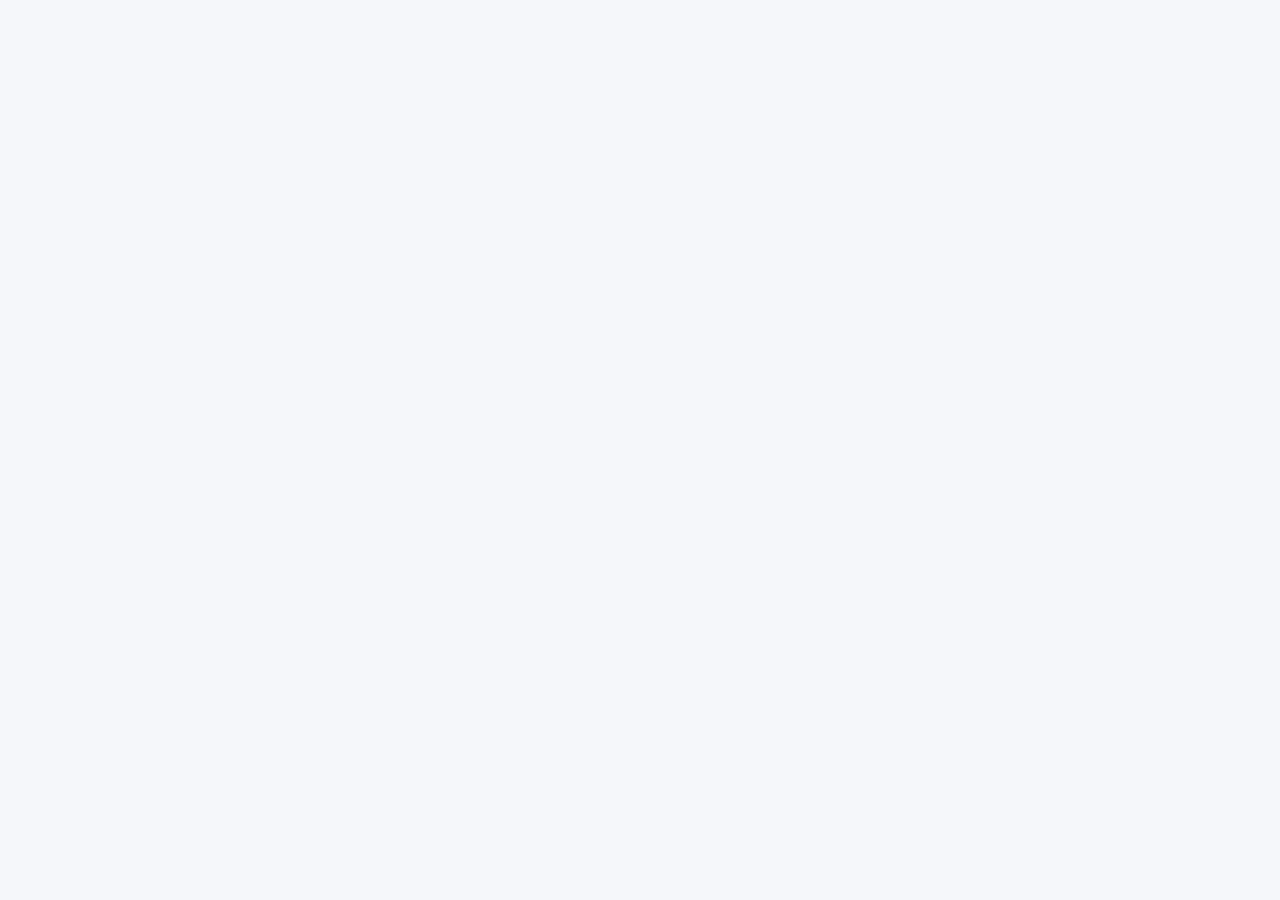
==== commit c62b2ac6: "Update index.html" ====
--- a/index.html
+++ b/index.html
@@ -1,97 +1,161 @@
 <!DOCTYPE html>
-<html lang="zh">
+<html>
 <head>
-  <meta charset="UTF-8">
-  <meta name="viewport" content="width=device-width, initial-scale=1.0">
-  <title>我的网站</title>
-  <script src="https://cdn.jsdelivr.net/npm/@supabase/supabase-js@2"></script>
-  <style>
-    body { margin: 0; padding: 0; font-family: system-ui, sans-serif; }
-    #loading { text-align: center; padding: 50px; color: #666; }
-    .error { text-align: center; padding: 50px; color: #d32f2f; }
-  </style>
+    <meta charset="UTF-8">
+    <meta name="viewport" content="width=device-width, initial-scale=1.0, maximum-scale=1.0, user-scalable=yes">
+    <style>
+        * { margin: 0; padding: 0; box-sizing: border-box; }
+        body { font-family: system-ui, -apple-system, sans-serif; line-height: 1.5; }
+        * { margin: 0; padding: 0; box-sizing: border-box; }
+        body { 
+            font-family: system-ui, -apple-system, 'Segoe UI', Roboto, sans-serif;
+            background: #f5f7fa;
+            min-height: 100vh;
+        }
+        #content { min-height: 100vh; }
+        .error {
+            text-align: center;
+            padding: 80px 20px;
+            color: #dc2626;
+        }
+    </style>
 </head>
 <body>
-  <div id="app">
-    <div id="loading">加载页面中...</div>
-  </div>
+    <div id="content"></div>
 
-  <script>
-    // Supabase 配置（与后台相同）
-    const SUPABASE_URL = 'https://sqhcbwqrpyzglbcclzzj.supabase.co';
-    const SUPABASE_ANON_KEY = 'eyJhbGciOiJIUzI1NiIsInR5cCI6IkpXVCJ9.eyJpc3MiOiJzdXBhYmFzZSIsInJlZiI6InNxaGNid3FycHl6Z2xiY2NsenpqIiwicm9sZSI6ImFub24iLCJpYXQiOjE3NzYxODIwMDUsImV4cCI6MjA5MTc1ODAwNX0.1-MdHopPxwfzU9Zu78Ae4FiyMazAPswrA4HwcHJKeP0';
-    const supabase = window.supabase.createClient(SUPABASE_URL, SUPABASE_ANON_KEY);
+    <script type="module">
+        import { createClient } from 'https://esm.sh/@supabase/supabase-js@2';
 
-    // 从 URL 获取 slug（例如 /about 对应 about，首页用 home）
-    function getSlugFromPath() {
-      const path = window.location.pathname;
-      let slug = path.slice(1); // 去掉开头的 '/'
-      if (slug === '' || slug === '/') slug = 'home';
-      // 如果 URL 包含子路径（如 /blog/post-1），保留完整 slug
-      return slug;
-    }
+        // ========== 配置区域 ==========
+        const SUPABASE_URL = 'https://sqhcbwqrpyzglbcclzzj.supabase.co';
+        const SUPABASE_ANON_KEY = 'eyJhbGciOiJIUzI1NiIsInR5cCI6IkpXVCJ9.eyJpc3MiOiJzdXBhYmFzZSIsInJlZiI6InNxaGNid3FycHl6Z2xiY2NsenpqIiwicm9sZSI6ImFub24iLCJpYXQiOjE3NzYxODIwMDUsImV4cCI6MjA5MTc1ODAwNX0.1-MdHopPxwfzU9Zu78Ae4FiyMazAPswrA4HwcHJKeP0';
+        
+        // 🔥 页面名称
+        const PAGE_NAME = '后台';
+        // =============================
 
-    async function loadPage() {
-      const slug = getSlugFromPath();
-      document.title = `加载中 - ${slug}`;
+        const supabase = createClient(SUPABASE_URL, SUPABASE_ANON_KEY);
+        window.sharedSupabase = supabase;
 
-      const { data, error } = await supabase
-        .from('pages')
-        .select('*')
-        .eq('slug', slug)
-        .eq('is_published', true)
-        .maybeSingle();
+        const contentDiv = document.getElementById('content');
 
-      const appDiv = document.getElementById('app');
+        async function loadPage(pageName) {
+            if (!pageName) {
+                contentDiv.innerHTML = `<div class="error"><h3>❌ 错误</h3><p>未指定页面名称</p></div>`;
+                return;
+            }
+            
+            const { data, error } = await supabase
+                .from('page_code')
+                .select('*')
+                .eq('page_name', pageName)
+                .single();
 
-      if (error) {
-        appDiv.innerHTML = `<div class="error"><h1>发生错误</h1><p>${error.message}</p></div>`;
-        console.error('加载页面失败:', error);
-        return;
-      }
+            if (error) {
+                contentDiv.innerHTML = `<div class="error">
+                    <h3>❌ 加载失败</h3>
+                    <p>${error.message}</p>
+                    <p style="margin-top:20px;font-size:14px;">页面 "${pageName}" 不存在</p>
+                </div>`;
+                document.title = '错误';
+                return;
+            }
 
-      if (!data) {
-        appDiv.innerHTML = `<div class="error"><h1>404</h1><p>页面未找到</p></div>`;
-        document.title = '404 - 页面未找到';
-        return;
-      }
+            document.title = pageName;
 
-      // 应用页面数据
-      document.title = data.title || slug;
+            // 清除旧样式和脚本
+            document.querySelectorAll('style[data-dynamic]').forEach(s => s.remove());
+            document.querySelectorAll('script[data-dynamic]').forEach(s => s.remove());
 
-      // 注入 CSS
-      if (data.css) {
-        const style = document.createElement('style');
-        style.textContent = data.css;
-        document.head.appendChild(style);
-      }
+            // 注入 CSS
+            if (data.css_content) {
+                const style = document.createElement('style');
+                style.setAttribute('data-dynamic', 'true');
+                style.textContent = data.css_content;
+                document.head.appendChild(style);
+            }
 
-      // 渲染 HTML
-      appDiv.innerHTML = data.html || '<p>（空白页面）</p>';
+            // 注入 HTML
+            contentDiv.innerHTML = data.html_content || '';
 
-      // 执行 JavaScript
-      if (data.javascript) {
-        try {
-          const scriptFunc = new Function(data.javascript);
-          scriptFunc();
-        } catch (e) {
-          console.error('执行页面 JS 出错:', e);
+            // 执行 JavaScript
+            if (data.js_content) {
+                const script = document.createElement('script');
+                script.setAttribute('data-dynamic', 'true');
+                script.setAttribute('type', 'module');
+                script.textContent = data.js_content;
+                document.body.appendChild(script);
+            }
         }
-      }
 
-      // 更新 meta description
-      if (data.meta_description) {
-        let metaDesc = document.querySelector('meta[name="description"]');
-        if (!metaDesc) {
-          metaDesc = document.createElement('meta');
-          metaDesc.name = 'description';
-          document.head.appendChild(metaDesc);
+        // 立即加载页面，不显示加载动画
+        loadPage(PAGE_NAME);
+    </script>
+    <script>import { createClient } from 'https://esm.sh/@supabase/supabase-js@2';
+
+        // ========== 配置区域 ==========
+        const SUPABASE_URL = 'https://sqhcbwqrpyzglbcclzzj.supabase.co';
+        const SUPABASE_ANON_KEY = 'eyJhbGciOiJIUzI1NiIsInR5cCI6IkpXVCJ9.eyJpc3MiOiJzdXBhYmFzZSIsInJlZiI6InNxaGNid3FycHl6Z2xiY2NsenpqIiwicm9sZSI6ImFub24iLCJpYXQiOjE3NzYxODIwMDUsImV4cCI6MjA5MTc1ODAwNX0.1-MdHopPxwfzU9Zu78Ae4FiyMazAPswrA4HwcHJKeP0';
+        
+        // 🔥 页面名称
+        const PAGE_NAME = '值守话术';
+        // =============================
+
+        const supabase = createClient(SUPABASE_URL, SUPABASE_ANON_KEY);
+        window.sharedSupabase = supabase;
+
+        const contentDiv = document.getElementById('content');
+
+        async function loadPage(pageName) {
+            if (!pageName) {
+                contentDiv.innerHTML = `<div class="error"><h3>❌ 错误</h3><p>未指定页面名称</p></div>`;
+                return;
+            }
+            
+            const { data, error } = await supabase
+                .from('page_code')
+                .select('*')
+                .eq('page_name', pageName)
+                .single();
+
+            if (error) {
+                contentDiv.innerHTML = `<div class="error">
+                    <h3>❌ 加载失败</h3>
+                    <p>${error.message}</p>
+                    <p style="margin-top:20px;font-size:14px;">页面 "${pageName}" 不存在</p>
+                </div>`;
+                document.title = '错误';
+                return;
+            }
+
+            document.title = pageName;
+
+            // 清除旧样式和脚本
+            document.querySelectorAll('style[data-dynamic]').forEach(s => s.remove());
+            document.querySelectorAll('script[data-dynamic]').forEach(s => s.remove());
+
+            // 注入 CSS
+            if (data.css_content) {
+                const style = document.createElement('style');
+                style.setAttribute('data-dynamic', 'true');
+                style.textContent = data.css_content;
+                document.head.appendChild(style);
+            }
+
+            // 注入 HTML
+            contentDiv.innerHTML = data.html_content || '';
+
+            // 执行 JavaScript
+            if (data.js_content) {
+                const script = document.createElement('script');
+                script.setAttribute('data-dynamic', 'true');
+                script.setAttribute('type', 'module');
+                script.textContent = data.js_content;
+                document.body.appendChild(script);
+            }
         }
-        metaDesc.content = data.meta_description;
-      }
-    }
 
-    loadPage();
-  </script>
+        // 立即加载页面，不显示加载动画
+        loadPage(PAGE_NAME);</script>
 </body>
 </html>
